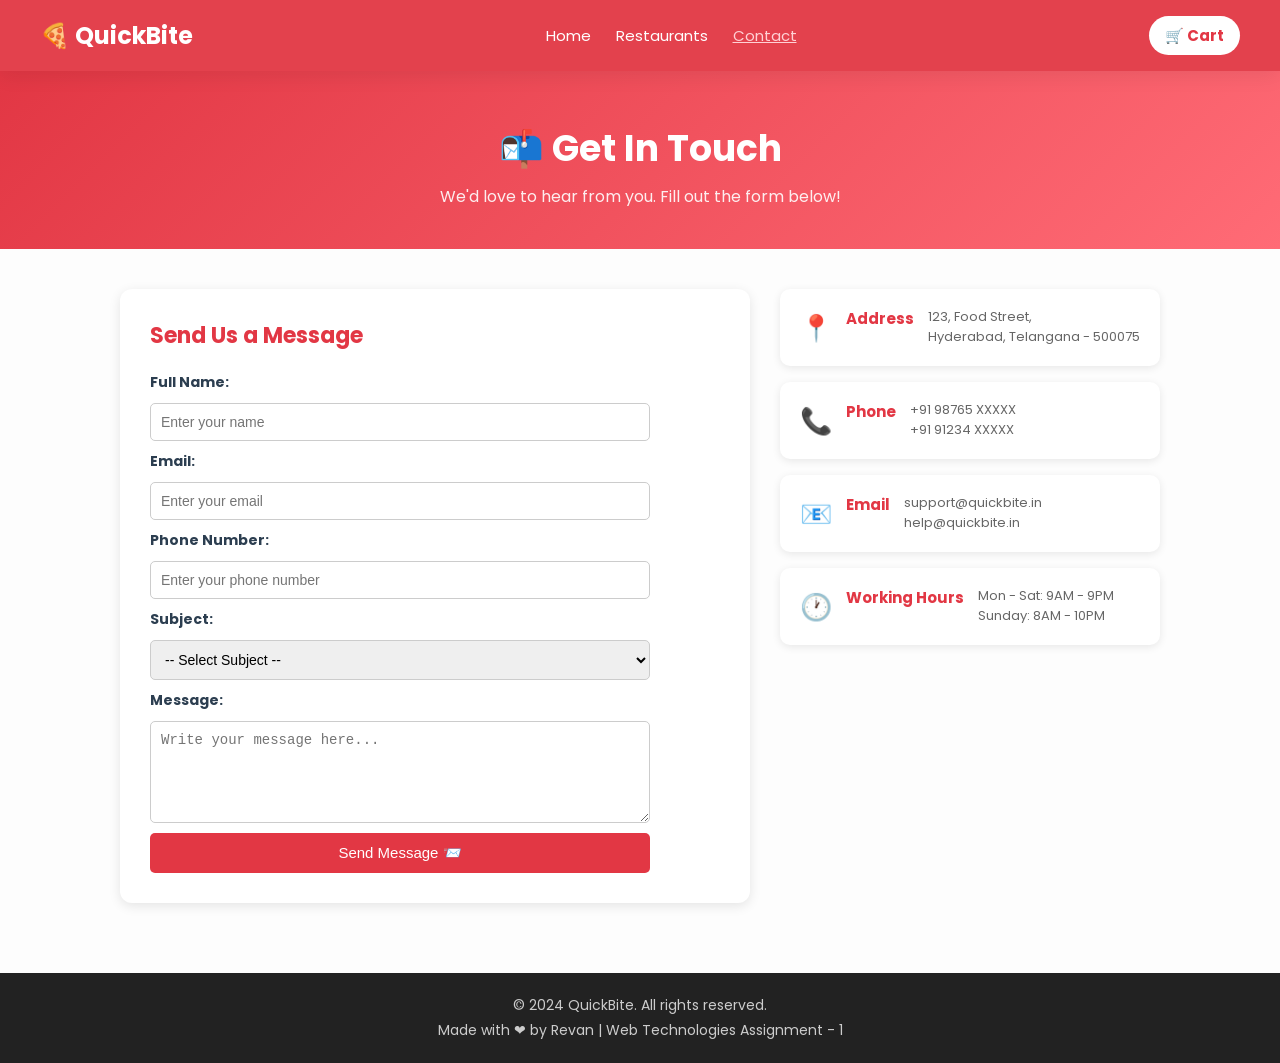
==== contact.html @ 4ed7abff "first commit" ====
<!DOCTYPE html>
<html lang="en">

<head>
    <meta charset="UTF-8">
    <meta name="viewport" content="width=device-width, initial-scale=1.0">
    <title>Contact Us - QuickBite</title>
    <link rel="stylesheet" href="style.css">
</head>

<body>

    <!-- Navigation Bar -->
    <nav class="navbar">
        <div class="nav-logo">🍕 QuickBite</div>
        <ul class="nav-links">
            <li><a href="index.html">Home</a></li>
            <li><a href="restaurants.html">Restaurants</a></li>
            <li><a href="contact.html" class="active-link">Contact</a></li>
        </ul>
        <div class="cart-icon" onclick="window.location.href='index.html'">
            🛒 Cart
        </div>
    </nav>

    <!-- Contact Hero -->
    <div class="contact-hero">
        <h1>📬 Get In Touch</h1>
        <p>We'd love to hear from you. Fill out the form below!</p>
    </div>

    <!-- Contact Section -->
    <section class="contact-page-section">
        <div class="contact-card">
            <h2>Send Us a Message</h2>
            <form class="contact-form" onsubmit="submitContact(event)">
                <label for="fname">Full Name:</label>
                <input type="text" id="fname" placeholder="Enter your name" required>

                <label for="email">Email:</label>
                <input type="email" id="email" placeholder="Enter your email" required>

                <label for="phone">Phone Number:</label>
                <input type="tel" id="phone" placeholder="Enter your phone number">

                <label for="subject">Subject:</label>
                <select id="subject">
                    <option value="">-- Select Subject --</option>
                    <option value="order">Order Issue</option>
                    <option value="payment">Payment Problem</option>
                    <option value="feedback">Feedback</option>
                    <option value="other">Other</option>
                </select>

                <label for="message">Message:</label>
                <textarea id="message" rows="5" placeholder="Write your message here..." required></textarea>

                <button type="submit">Send Message 📨</button>
            </form>
            <p id="contact-success" style="display:none; color:green; margin-top:12px; font-size:15px;">
                ✅ Message sent successfully! We'll get back to you soon.
            </p>
        </div>

        <!-- Info Cards -->
        <div class="contact-info-cards">
            <div class="info-card">
                <div class="info-icon">📍</div>
                <h4>Address</h4>
                <p>123, Food Street,<br>Hyderabad, Telangana - 500075</p>
            </div>
            <div class="info-card">
                <div class="info-icon">📞</div>
                <h4>Phone</h4>
                <p>+91 98765 XXXXX<br>+91 91234 XXXXX</p>
            </div>
            <div class="info-card">
                <div class="info-icon">📧</div>
                <h4>Email</h4>
                <p>support@quickbite.in<br>help@quickbite.in</p>
            </div>
            <div class="info-card">
                <div class="info-icon">🕐</div>
                <h4>Working Hours</h4>
                <p>Mon - Sat: 9AM - 9PM<br>Sunday: 8AM - 10PM</p>
            </div>
        </div>
    </section>

    <!-- Footer -->
    <footer class="footer">
        <p>&copy; 2024 QuickBite. All rights reserved.</p>
        <p>Made with ❤ by Revan | Web Technologies Assignment - 1</p>
    </footer>

    <script>
        function submitContact(event) {
            event.preventDefault();
            const name = document.getElementById("fname").value.trim();
            const email = document.getElementById("email").value.trim();
            const msg = document.getElementById("message").value.trim();

            if (!name || !email || !msg) {
                alert("Please fill all required fields!");
                return;
            }

            document.getElementById("contact-success").style.display = "block";
            document.querySelector(".contact-form").reset();

            setTimeout(function () {
                document.getElementById("contact-success").style.display = "none";
            }, 4000);
        }
    </script>
</body>

</html>
---- style.css ----
@import url('https://fonts.googleapis.com/css2?family=Poppins:wght@300;400;500;600;700&display=swap');

/* ===== Reset & Base ===== */
* {
    margin: 0;
    padding: 0;
    box-sizing: border-box;
}

body {
    font-family: 'Poppins', sans-serif;
    background-color: #fdfdfd;
    color: #2c3e50;
    -webkit-font-smoothing: antialiased;
}

/* ===== Navbar ===== */
.navbar {
    background-color: rgba(226, 55, 68, 0.95);
    backdrop-filter: blur(10px);
    -webkit-backdrop-filter: blur(10px);
    display: flex;
    justify-content: space-between;
    align-items: center;
    padding: 16px 40px;
    position: sticky;
    top: 0;
    z-index: 100;
    box-shadow: 0 4px 20px rgba(0,0,0,0.08);
}

.nav-logo {
    font-size: 24px;
    font-weight: bold;
    color: white;
}

.nav-links {
    list-style: none;
    display: flex;
    gap: 25px;
}

.nav-links li a {
    color: white;
    text-decoration: none;
    font-size: 15px;
    transition: color 0.2s;
}

.nav-links li a:hover {
    color: #ffd1d5;
    text-decoration: underline;
}

.cart-icon {
    background-color: white;
    color: #e23744;
    padding: 8px 16px;
    border-radius: 20px;
    font-weight: bold;
    cursor: pointer;
    font-size: 15px;
    transition: background-color 0.2s;
}

.cart-icon:hover {
    background-color: #ffd1d5;
}

#cart-count {
    background-color: red;
    color: white;
    border-radius: 50%;
    padding: 1px 6px;
    font-size: 12px;
    margin-left: 4px;
}

/* ===== Hero Section ===== */
.hero {
    background: linear-gradient(135deg, #e23744, #ff6b76);
    color: white;
    text-align: center;
    padding: 85px 20px;
    position: relative;
    overflow: hidden;
}

.hero::after {
    content: '';
    position: absolute;
    top: 0; left: 0; width: 100%; height: 100%;
    background: radial-gradient(circle at top right, rgba(255,255,255,0.15) 0%, transparent 60%);
    pointer-events: none;
}

.hero h1 {
    font-size: 52px;
    font-weight: 700;
    margin-bottom: 15px;
    letter-spacing: -0.5px;
}

.hero p {
    font-size: 19px;
    font-weight: 300;
    margin-bottom: 35px;
    opacity: 0.95;
}

.search-form {
    display: flex;
    justify-content: center;
    gap: 15px;
    flex-wrap: wrap;
    position: relative;
    z-index: 2;
}

.search-form input {
    padding: 16px 25px;
    width: 450px;
    border: none;
    border-radius: 30px;
    font-size: 16px;
    outline: none;
    box-shadow: 0 8px 25px rgba(0,0,0,0.1);
    font-family: 'Poppins', sans-serif;
    transition: box-shadow 0.3s ease;
}

.search-form input:focus {
    box-shadow: 0 10px 30px rgba(0,0,0,0.15);
}

.search-form button {
    padding: 16px 35px;
    background-color: #1a1a1a;
    color: white;
    border: none;
    border-radius: 30px;
    font-size: 16px;
    font-weight: 600;
    cursor: pointer;
    box-shadow: 0 8px 20px rgba(0,0,0,0.15);
    transition: all 0.3s ease;
    font-family: 'Poppins', sans-serif;
}

.search-form button:hover {
    background-color: #333;
    transform: translateY(-2px);
    box-shadow: 0 12px 25px rgba(0,0,0,0.25);
}

/* ===== Landing Page Sections ===== */
.how-it-works, .categories-section {
    padding: 60px 40px;
    background: white;
    text-align: center;
}

.how-it-works {
    background-color: #fcfcfc;
}

.how-it-works h2, .categories-section h2 {
    font-size: 32px;
    color: #2c3e50;
    margin-bottom: 40px;
    font-weight: 700;
}

.steps-grid {
    display: flex;
    justify-content: center;
    gap: 40px;
    flex-wrap: wrap;
    max-width: 1100px;
    margin: 0 auto;
}

.step-card {
    flex: 1;
    min-width: 250px;
    background: white;
    padding: 30px 20px;
    border-radius: 20px;
    box-shadow: 0 10px 30px rgba(0,0,0,0.04);
    transition: transform 0.3s ease;
    border: 1px solid rgba(0,0,0,0.02);
}

.step-card:hover {
    transform: translateY(-5px);
}

.step-icon {
    font-size: 50px;
    margin-bottom: 15px;
}

.step-card h3 {
    font-size: 20px;
    margin-bottom: 10px;
    color: #e23744;
}

.step-card p {
    color: #7f8c8d;
    font-size: 15px;
    line-height: 1.5;
}

.category-grid {
    display: flex;
    justify-content: center;
    gap: 25px;
    flex-wrap: wrap;
    max-width: 1000px;
    margin: 0 auto;
}

.category-card {
    position: relative;
    width: 200px;
    height: 200px;
    border-radius: 50%;
    overflow: hidden;
    cursor: pointer;
    box-shadow: 0 10px 20px rgba(0,0,0,0.1);
    transition: all 0.3s ease;
}

.category-card:hover {
    transform: translateY(-5px) scale(1.02);
    box-shadow: 0 15px 30px rgba(226, 55, 68, 0.2);
}

.category-card img {
    width: 100%;
    height: 100%;
    object-fit: cover;
    transition: transform 0.4s ease;
}

.category-card:hover img {
    transform: scale(1.1);
}

.category-card h3 {
    position: absolute;
    bottom: 0;
    width: 100%;
    padding: 30px 10px 15px;
    background: linear-gradient(to top, rgba(0,0,0,0.8), transparent);
    color: white;
    margin: 0;
    font-size: 22px;
    letter-spacing: 1px;
}

/* ===== Restaurants Section ===== */
.restaurants-section {
    padding: 40px 30px;
}

.restaurants-section h2 {
    font-size: 26px;
    margin-bottom: 20px;
    color: #e23744;
    border-bottom: 2px solid #e23744;
    display: inline-block;
    padding-bottom: 5px;
}

.restaurant-grid {
    display: flex;
    flex-wrap: wrap;
    gap: 20px;
}

.restaurant-card {
    background: white;
    border-radius: 16px;
    width: 260px;
    padding: 0;
    box-shadow: 0 8px 20px rgba(0,0,0,0.05);
    cursor: pointer;
    transition: all 0.3s cubic-bezier(0.25, 0.8, 0.25, 1);
    overflow: hidden;
    border: 1px solid rgba(0,0,0,0.03);
}

.restaurant-card:hover {
    transform: translateY(-8px);
    box-shadow: 0 15px 35px rgba(226, 55, 68, 0.15);
}

.restaurant-card img {
    width: 100%;
    height: 160px;
    object-fit: cover;
    transition: transform 0.5s ease;
}

.restaurant-card:hover img {
    transform: scale(1.05);
}

.restaurant-info {
    padding: 18px;
    background: white;
    position: relative;
    z-index: 2;
}

.restaurant-info h3 {
    font-size: 18px;
    font-weight: 600;
    margin-bottom: 6px;
}

.restaurant-info p {
    font-size: 13px;
    color: #7f8c8d;
    margin-bottom: 5px;
}

.rating {
    color: #f5a623;
    font-weight: bold;
}

.open-badge {
    background-color: #28a745;
    color: white;
    font-size: 11px;
    padding: 2px 8px;
    border-radius: 10px;
}

/* ===== Menu Section ===== */
.menu-section {
    padding: 30px;
}

.menu-section h2 {
    font-size: 24px;
    margin-bottom: 20px;
    color: #333;
}

.back-btn {
    background: #e23744;
    color: white;
    border: none;
    padding: 9px 18px;
    border-radius: 6px;
    cursor: pointer;
    font-size: 14px;
    margin-bottom: 15px;
    transition: background-color 0.2s;
}

.back-btn:hover {
    background-color: #cb202d;
}

.menu-grid {
    display: flex;
    flex-wrap: wrap;
    gap: 18px;
}

.menu-item {
    background: white;
    border-radius: 16px;
    width: 240px;
    padding: 0;
    box-shadow: 0 6px 15px rgba(0,0,0,0.05);
    overflow: hidden;
    transition: all 0.3s cubic-bezier(0.25, 0.8, 0.25, 1);
    border: 1px solid rgba(0,0,0,0.03);
    display: flex;
    flex-direction: column;
}

.menu-item:hover {
    transform: translateY(-6px);
    box-shadow: 0 12px 30px rgba(226, 55, 68, 0.12);
}

.menu-item img {
    width: 100%;
    height: 160px;
    object-fit: cover;
    transition: transform 0.5s ease;
}

.menu-item:hover img {
    transform: scale(1.05);
}

.menu-item-info {
    padding: 16px;
    position: relative;
    background: white;
    z-index: 2;
    flex: 1;
    display: flex;
    flex-direction: column;
}

.menu-item-info h4 {
    font-size: 17px;
    font-weight: 600;
    margin-bottom: 5px;
}

.menu-item-info p {
    font-size: 13px;
    color: #7f8c8d;
    margin-bottom: 10px;
    flex: 1;
}

.item-price {
    font-size: 17px;
    font-weight: 700;
    color: #e23744;
    margin-top: auto;
    margin-bottom: 10px;
}

.veg-badge, .nonveg-badge {
    font-size: 11px;
    font-weight: 600;
    padding: 2px 6px;
    border-radius: 4px;
    display: inline-block;
    margin-bottom: 10px;
    align-self: flex-start;
}

.veg-badge {
    color: #27ae60;
    border: 1px solid rgba(39, 174, 96, 0.3);
    background: rgba(39, 174, 96, 0.05);
}

.nonveg-badge {
    color: #c0392b;
    border: 1px solid rgba(192, 57, 43, 0.3);
    background: rgba(192, 57, 43, 0.05);
}

.add-btn {
    width: 100%;
    margin-top: 5px;
    padding: 10px;
    background-color: #fff;
    color: #e23744;
    border: 2px solid #e23744;
    border-radius: 8px;
    font-weight: 600;
    cursor: pointer;
    font-size: 15px;
    transition: all 0.2s ease;
    font-family: 'Poppins', sans-serif;
}

.add-btn:hover {
    background-color: #e23744;
    color: white;
    transform: translateY(-2px);
    box-shadow: 0 4px 12px rgba(226, 55, 68, 0.2);
}

/* Quantity stepper on menu card */
.menu-stepper {
    display: flex;
    align-items: center;
    justify-content: space-between;
    border: 2px solid #28a745;
    border-radius: 25px;
    padding: 4px 8px;
    margin-top: 8px;
    background: white;
    width: 100%;
}

.stepper-btn {
    background: none;
    border: none;
    color: #28a745;
    font-size: 20px;
    font-weight: bold;
    cursor: pointer;
    line-height: 1;
    padding: 0 6px;
    transition: color 0.2s;
}

.stepper-btn:hover {
    color: #1e7e34;
}

.stepper-count {
    font-size: 16px;
    font-weight: bold;
    color: #28a745;
    min-width: 20px;
    text-align: center;
}

/* ===== Cart Sidebar ===== */
.cart-overlay {
    display: none;
    position: fixed;
    top: 0; left: 0;
    width: 100%; height: 100%;
    background: rgba(0,0,0,0.4);
    z-index: 200;
}

.cart-sidebar {
    position: fixed;
    top: 0; right: -400px;
    width: 360px;
    height: 100%;
    background: white;
    z-index: 300;
    padding: 20px;
    overflow-y: auto;
    transition: right 0.3s ease;
    box-shadow: -4px 0 15px rgba(0,0,0,0.2);
}

.cart-sidebar.open {
    right: 0;
}

.cart-header {
    display: flex;
    justify-content: space-between;
    align-items: center;
    margin-bottom: 15px;
    border-bottom: 2px solid #e23744;
    padding-bottom: 10px;
}

.cart-header h3 {
    font-size: 20px;
}

.close-cart {
    cursor: pointer;
    font-size: 20px;
    color: #888;
}

.close-cart:hover {
    color: red;
}

.empty-cart-msg {
    text-align: center;
    color: #aaa;
    margin-top: 30px;
    font-size: 16px;
}

/* Cart item row */
.cart-item-row {
    display: flex;
    justify-content: space-between;
    align-items: center;
    padding: 10px 0;
    border-bottom: 1px solid #eee;
}

.cart-item-row span {
    font-size: 14px;
}

.qty-controls {
    display: flex;
    align-items: center;
    gap: 8px;
}

.qty-controls button {
    background: #e23744;
    color: white;
    border: none;
    width: 24px;
    height: 24px;
    border-radius: 50%;
    cursor: pointer;
    font-size: 14px;
    line-height: 1;
}

.qty-controls button:hover {
    background-color: #cb202d;
}

.remove-btn {
    background: none;
    border: none;
    color: red;
    cursor: pointer;
    font-size: 16px;
}

/* ===== Bill Table ===== */
.bill-table {
    width: 100%;
    border-collapse: collapse;
    margin-top: 15px;
    font-size: 14px;
}

.bill-table th {
    background-color: #e23744;
    color: white;
    padding: 8px;
    text-align: left;
}

.bill-table td {
    padding: 7px 8px;
    border-bottom: 1px solid #eee;
}

.bill-table tfoot tr:last-child td {
    background-color: #fff0f2;
}

.total-row td {
    font-size: 16px;
    color: #e23744;
}

.place-order-btn {
    width: 100%;
    padding: 12px;
    background-color: #28a745;
    color: white;
    border: none;
    border-radius: 6px;
    font-size: 16px;
    cursor: pointer;
    margin-top: 12px;
    transition: background-color 0.2s;
}

.place-order-btn:hover {
    background-color: #1e7e34;
}

/* ===== Modal ===== */
.modal-overlay {
    position: fixed;
    top: 0; left: 0;
    width: 100%; height: 100%;
    background: rgba(0,0,0,0.5);
    z-index: 500;
    display: flex;
    justify-content: center;
    align-items: center;
}

.modal {
    background: white;
    border-radius: 12px;
    padding: 40px 30px;
    text-align: center;
    width: 320px;
    box-shadow: 0 5px 20px rgba(0,0,0,0.3);
}

.modal-icon {
    font-size: 50px;
    margin-bottom: 10px;
}

.modal h2 {
    margin-bottom: 10px;
    color: #28a745;
}

.modal p {
    color: #555;
    margin-bottom: 10px;
    line-height: 1.5;
}

.modal button {
    margin-top: 15px;
    padding: 10px 30px;
    background-color: #e23744;
    color: white;
    border: none;
    border-radius: 6px;
    font-size: 15px;
    cursor: pointer;
}

.modal button:hover {
    background-color: #cb202d;
}

/* ===== Contact Section ===== */
.contact-section {
    background: white;
    padding: 40px 30px;
    margin-top: 20px;
}

.contact-section h2 {
    font-size: 26px;
    color: #e23744;
    margin-bottom: 20px;
    border-bottom: 2px solid #e23744;
    display: inline-block;
    padding-bottom: 5px;
}

.contact-form {
    display: flex;
    flex-direction: column;
    max-width: 500px;
    gap: 10px;
}

.contact-form label {
    font-weight: bold;
    font-size: 14px;
}

.contact-form input,
.contact-form textarea {
    padding: 10px;
    border: 1px solid #ccc;
    border-radius: 5px;
    font-size: 14px;
    outline: none;
    transition: border-color 0.2s;
}

.contact-form input:focus,
.contact-form textarea:focus {
    border-color: #e23744;
}

.contact-form button {
    padding: 11px;
    background-color: #e23744;
    color: white;
    border: none;
    border-radius: 5px;
    font-size: 15px;
    cursor: pointer;
    transition: background-color 0.2s;
}

.contact-form button:hover {
    background-color: #cb202d;
}

/* ===== Footer ===== */
.footer {
    background-color: #222;
    color: #ccc;
    text-align: center;
    padding: 20px;
    margin-top: 30px;
    font-size: 14px;
    line-height: 1.8;
}

/* ===== Responsive ===== */
@media (max-width: 768px) {
    .navbar {
        flex-direction: column;
        gap: 10px;
        padding: 12px 15px;
    }

    .nav-links {
        gap: 12px;
    }

    .hero h1 {
        font-size: 28px;
    }

    .search-form input {
        width: 90%;
    }

    .restaurant-grid,
    .menu-grid {
        justify-content: center;
    }

    .cart-sidebar {
        width: 100%;
    }
}

/* ===== Contact Page ===== */
.active-link {
    text-decoration: underline !important;
    color: #ffd1d5 !important;
}

.contact-hero {
    background: linear-gradient(135deg, #e23744, #ff6b76);
    color: white;
    text-align: center;
    padding: 50px 20px 40px;
}

.contact-hero h1 {
    font-size: 36px;
    margin-bottom: 8px;
}

.contact-hero p {
    font-size: 16px;
    opacity: 0.9;
}

.contact-page-section {
    display: flex;
    flex-wrap: wrap;
    gap: 30px;
    padding: 40px 30px;
    max-width: 1100px;
    margin: 0 auto;
}

.contact-card {
    background: white;
    border-radius: 12px;
    padding: 30px;
    flex: 1;
    min-width: 300px;
    box-shadow: 0 3px 12px rgba(0,0,0,0.1);
}

.contact-card h2 {
    color: #e23744;
    margin-bottom: 20px;
    font-size: 22px;
}

.contact-card select {
    padding: 10px;
    border: 1px solid #ccc;
    border-radius: 5px;
    font-size: 14px;
    outline: none;
    width: 100%;
    transition: border-color 0.2s;
}

.contact-card select:focus {
    border-color: #e23744;
}

.contact-info-cards {
    display: flex;
    flex-direction: column;
    gap: 16px;
    min-width: 220px;
}

.info-card {
    background: white;
    border-radius: 10px;
    padding: 18px 20px;
    box-shadow: 0 2px 8px rgba(0,0,0,0.09);
    display: flex;
    align-items: flex-start;
    gap: 14px;
    transition: transform 0.2s;
}

.info-card:hover {
    transform: translateY(-3px);
}

.info-icon {
    font-size: 26px;
    margin-top: 2px;
}

.info-card h4 {
    font-size: 15px;
    color: #e23744;
    margin-bottom: 4px;
}

.info-card p {
    font-size: 13px;
    color: #666;
    line-height: 1.5;
}

@media (max-width: 768px) {
    .contact-page-section {
        flex-direction: column;
    }
}
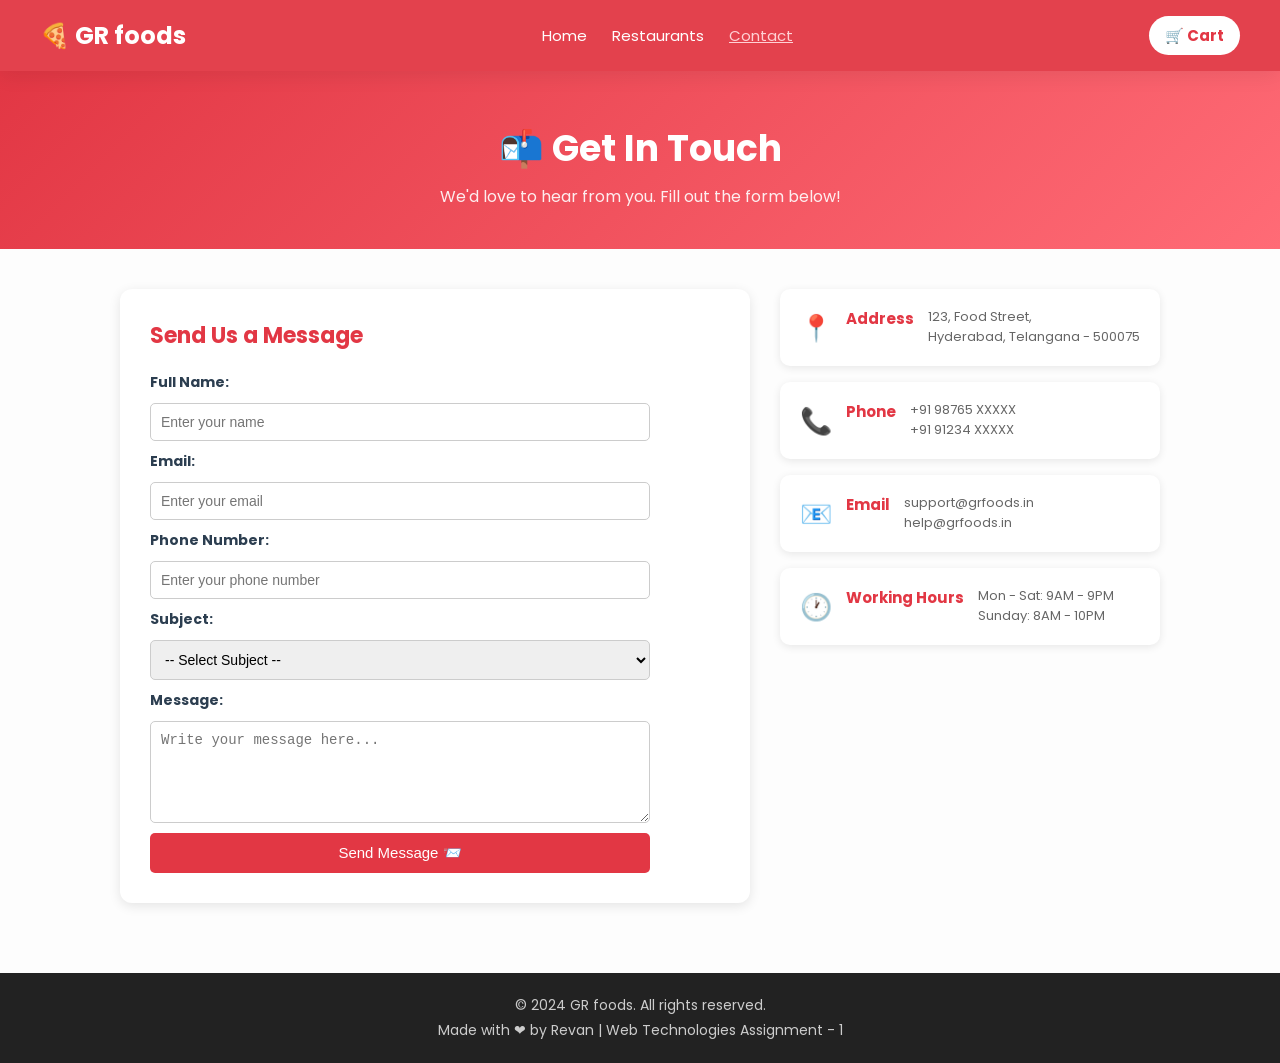
==== commit 0dd541cd: "changes (names)" ====
--- a/contact.html
+++ b/contact.html
@@ -4,7 +4,7 @@
 <head>
     <meta charset="UTF-8">
     <meta name="viewport" content="width=device-width, initial-scale=1.0">
-    <title>Contact Us - QuickBite</title>
+    <title>Contact Us - GR foods</title>
     <link rel="stylesheet" href="style.css">
 </head>
 
@@ -12,7 +12,7 @@
 
     <!-- Navigation Bar -->
     <nav class="navbar">
-        <div class="nav-logo">🍕 QuickBite</div>
+        <div class="nav-logo">🍕 GR foods</div>
         <ul class="nav-links">
             <li><a href="index.html">Home</a></li>
             <li><a href="restaurants.html">Restaurants</a></li>
@@ -77,7 +77,7 @@
             <div class="info-card">
                 <div class="info-icon">📧</div>
                 <h4>Email</h4>
-                <p>support@quickbite.in<br>help@quickbite.in</p>
+                <p>support@grfoods.in<br>help@grfoods.in</p>
             </div>
             <div class="info-card">
                 <div class="info-icon">🕐</div>
@@ -89,7 +89,7 @@
 
     <!-- Footer -->
     <footer class="footer">
-        <p>&copy; 2024 QuickBite. All rights reserved.</p>
+        <p>&copy; 2024 GR foods. All rights reserved.</p>
         <p>Made with ❤ by Revan | Web Technologies Assignment - 1</p>
     </footer>
 
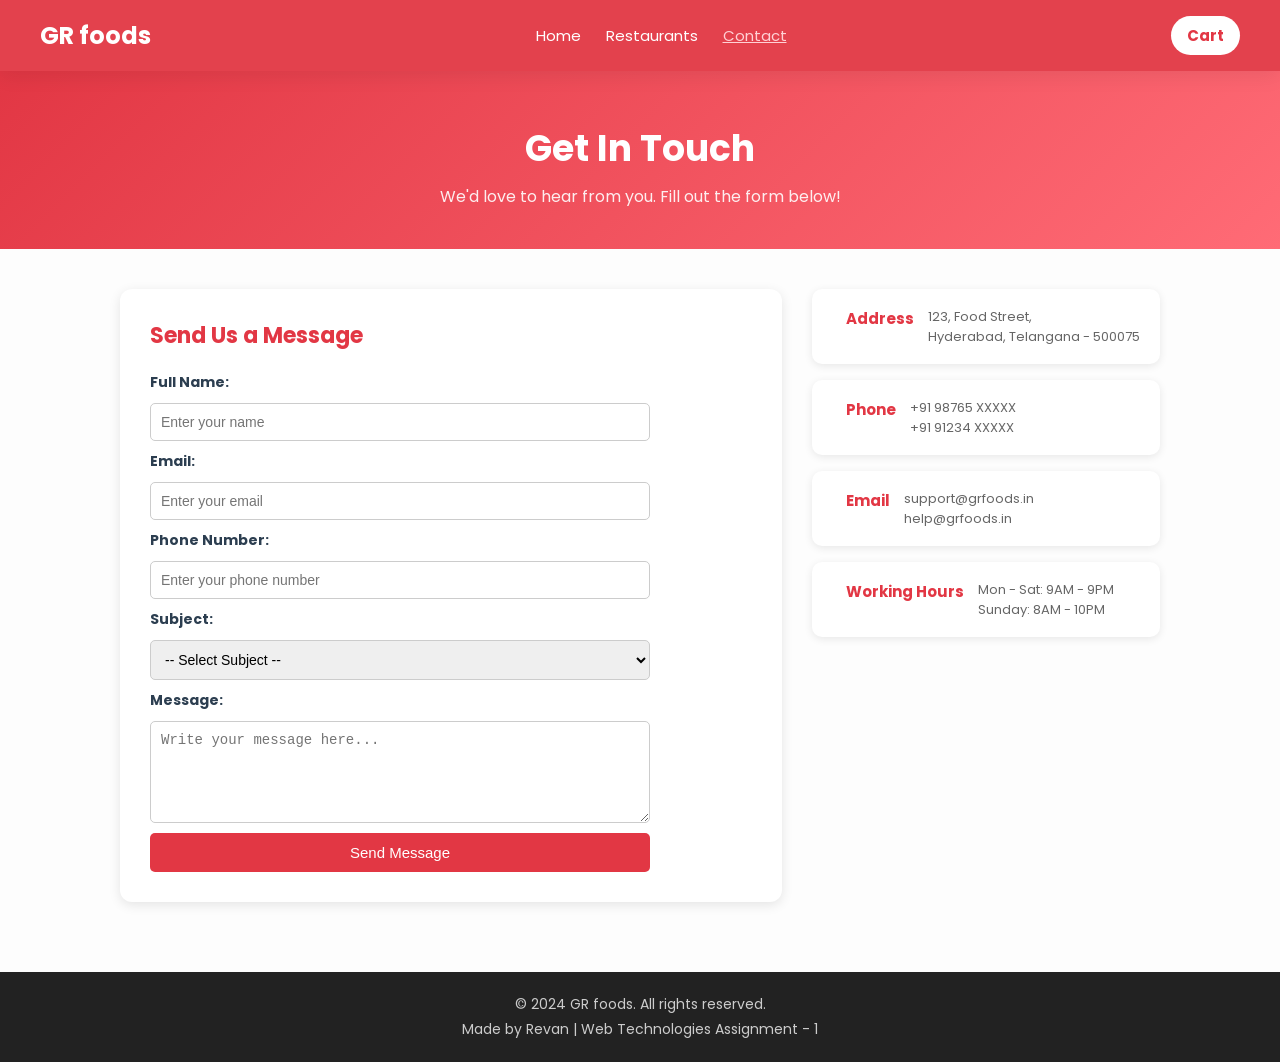
==== commit 867b5e5c: "removed emojis" ====
--- a/contact.html
+++ b/contact.html
@@ -12,20 +12,20 @@
 
     <!-- Navigation Bar -->
     <nav class="navbar">
-        <div class="nav-logo">🍕 GR foods</div>
+        <div class="nav-logo">GR foods</div>
         <ul class="nav-links">
             <li><a href="index.html">Home</a></li>
             <li><a href="restaurants.html">Restaurants</a></li>
             <li><a href="contact.html" class="active-link">Contact</a></li>
         </ul>
         <div class="cart-icon" onclick="window.location.href='index.html'">
-            🛒 Cart
+            Cart
         </div>
     </nav>
 
     <!-- Contact Hero -->
     <div class="contact-hero">
-        <h1>📬 Get In Touch</h1>
+        <h1>Get In Touch</h1>
         <p>We'd love to hear from you. Fill out the form below!</p>
     </div>
 
@@ -55,32 +55,32 @@
                 <label for="message">Message:</label>
                 <textarea id="message" rows="5" placeholder="Write your message here..." required></textarea>
 
-                <button type="submit">Send Message 📨</button>
+                <button type="submit">Send Message</button>
             </form>
             <p id="contact-success" style="display:none; color:green; margin-top:12px; font-size:15px;">
-                ✅ Message sent successfully! We'll get back to you soon.
+                Message sent successfully! We'll get back to you soon.
             </p>
         </div>
 
         <!-- Info Cards -->
         <div class="contact-info-cards">
             <div class="info-card">
-                <div class="info-icon">📍</div>
+                <div class="info-icon"></div>
                 <h4>Address</h4>
                 <p>123, Food Street,<br>Hyderabad, Telangana - 500075</p>
             </div>
             <div class="info-card">
-                <div class="info-icon">📞</div>
+                <div class="info-icon"></div>
                 <h4>Phone</h4>
                 <p>+91 98765 XXXXX<br>+91 91234 XXXXX</p>
             </div>
             <div class="info-card">
-                <div class="info-icon">📧</div>
+                <div class="info-icon"></div>
                 <h4>Email</h4>
                 <p>support@grfoods.in<br>help@grfoods.in</p>
             </div>
             <div class="info-card">
-                <div class="info-icon">🕐</div>
+                <div class="info-icon"></div>
                 <h4>Working Hours</h4>
                 <p>Mon - Sat: 9AM - 9PM<br>Sunday: 8AM - 10PM</p>
             </div>
@@ -90,7 +90,7 @@
     <!-- Footer -->
     <footer class="footer">
         <p>&copy; 2024 GR foods. All rights reserved.</p>
-        <p>Made with ❤ by Revan | Web Technologies Assignment - 1</p>
+        <p>Made by Revan | Web Technologies Assignment - 1</p>
     </footer>
 
     <script>
